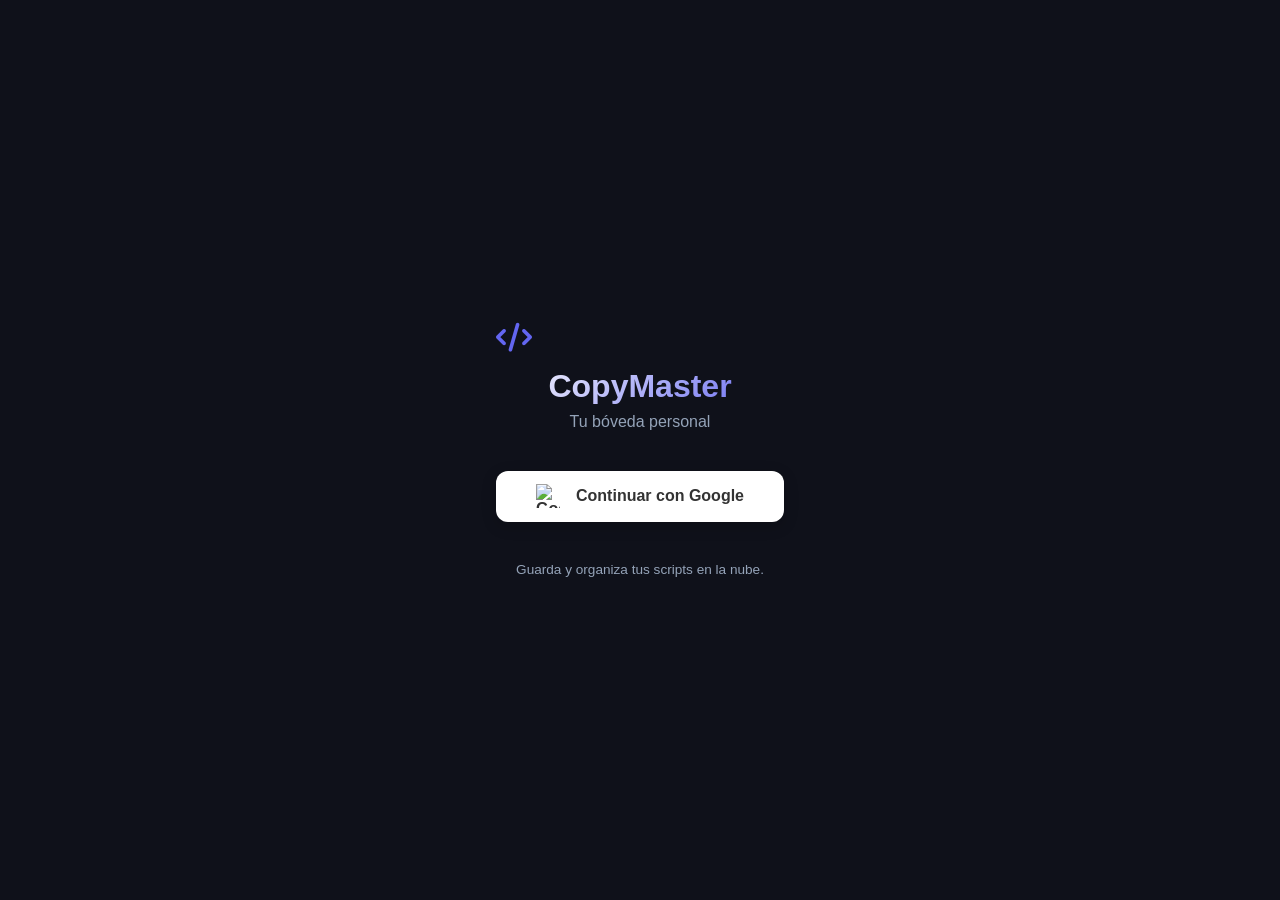
==== index.html @ 7d365104 "fix: agregar index.html como punto de entrada para GitHub Pages que redirige al login" ====
<!DOCTYPE html>
<html lang="es">
<head>
    <meta charset="UTF-8">
    <meta name="viewport" content="width=device-width, initial-scale=1.0">
    <meta http-equiv="refresh" content="0;url=login.html">
    <title>CopyMaster - Cargando...</title>
    <style>
        body {
            background-color: #0f111a;
            color: #94a3b8;
            font-family: system-ui, -apple-system, sans-serif;
            display: flex;
            justify-content: center;
            align-items: center;
            height: 100vh;
            margin: 0;
        }
        .loading {
            font-size: 1.2rem;
            letter-spacing: 0.5px;
        }
    </style>
    <script>
        // Redirige instantáneamente sin dejar historial innecesario en el navegador
        window.location.replace("login.html");
    </script>
</head>
<body>
    <div class="loading">Cargando CopyMaster...</div>
</body>
</html>
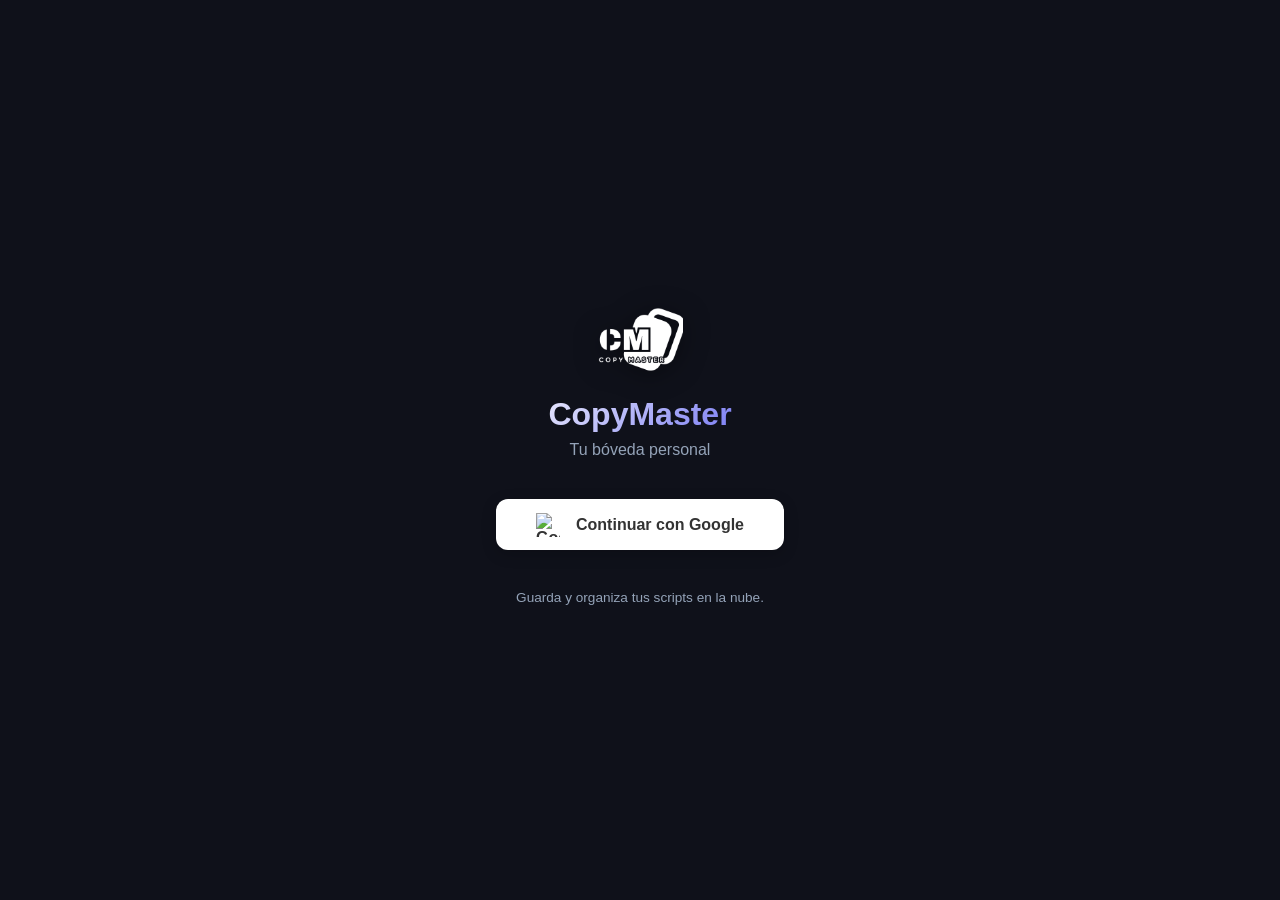
==== commit add8f5e2: "feat: integrar favicons, webmanifest y logo dinamico adaptable a tema oscuro/claro" ====
--- a/index.html
+++ b/index.html
@@ -5,6 +5,15 @@
     <meta name="viewport" content="width=device-width, initial-scale=1.0">
     <meta http-equiv="refresh" content="0;url=login.html">
     <title>CopyMaster - Cargando...</title>
+    
+    <!-- Favicon y Acceso Directo / App Icons -->
+    <link rel="icon" type="image/png" href="CopyMasterSinFondo.png">
+    <link rel="shortcut icon" href="CopyMasterSinFondo.png">
+    <link rel="apple-touch-icon" href="CopyMasterSinFondo.png">
+    <link rel="manifest" href="site.webmanifest">
+    <meta name="theme-color" content="#0f111a">
+    <meta name="msapplication-TileColor" content="#0f111a">
+    <meta name="msapplication-TileImage" content="CopyMaster.png">
     <style>
         body {
             background-color: #0f111a;
